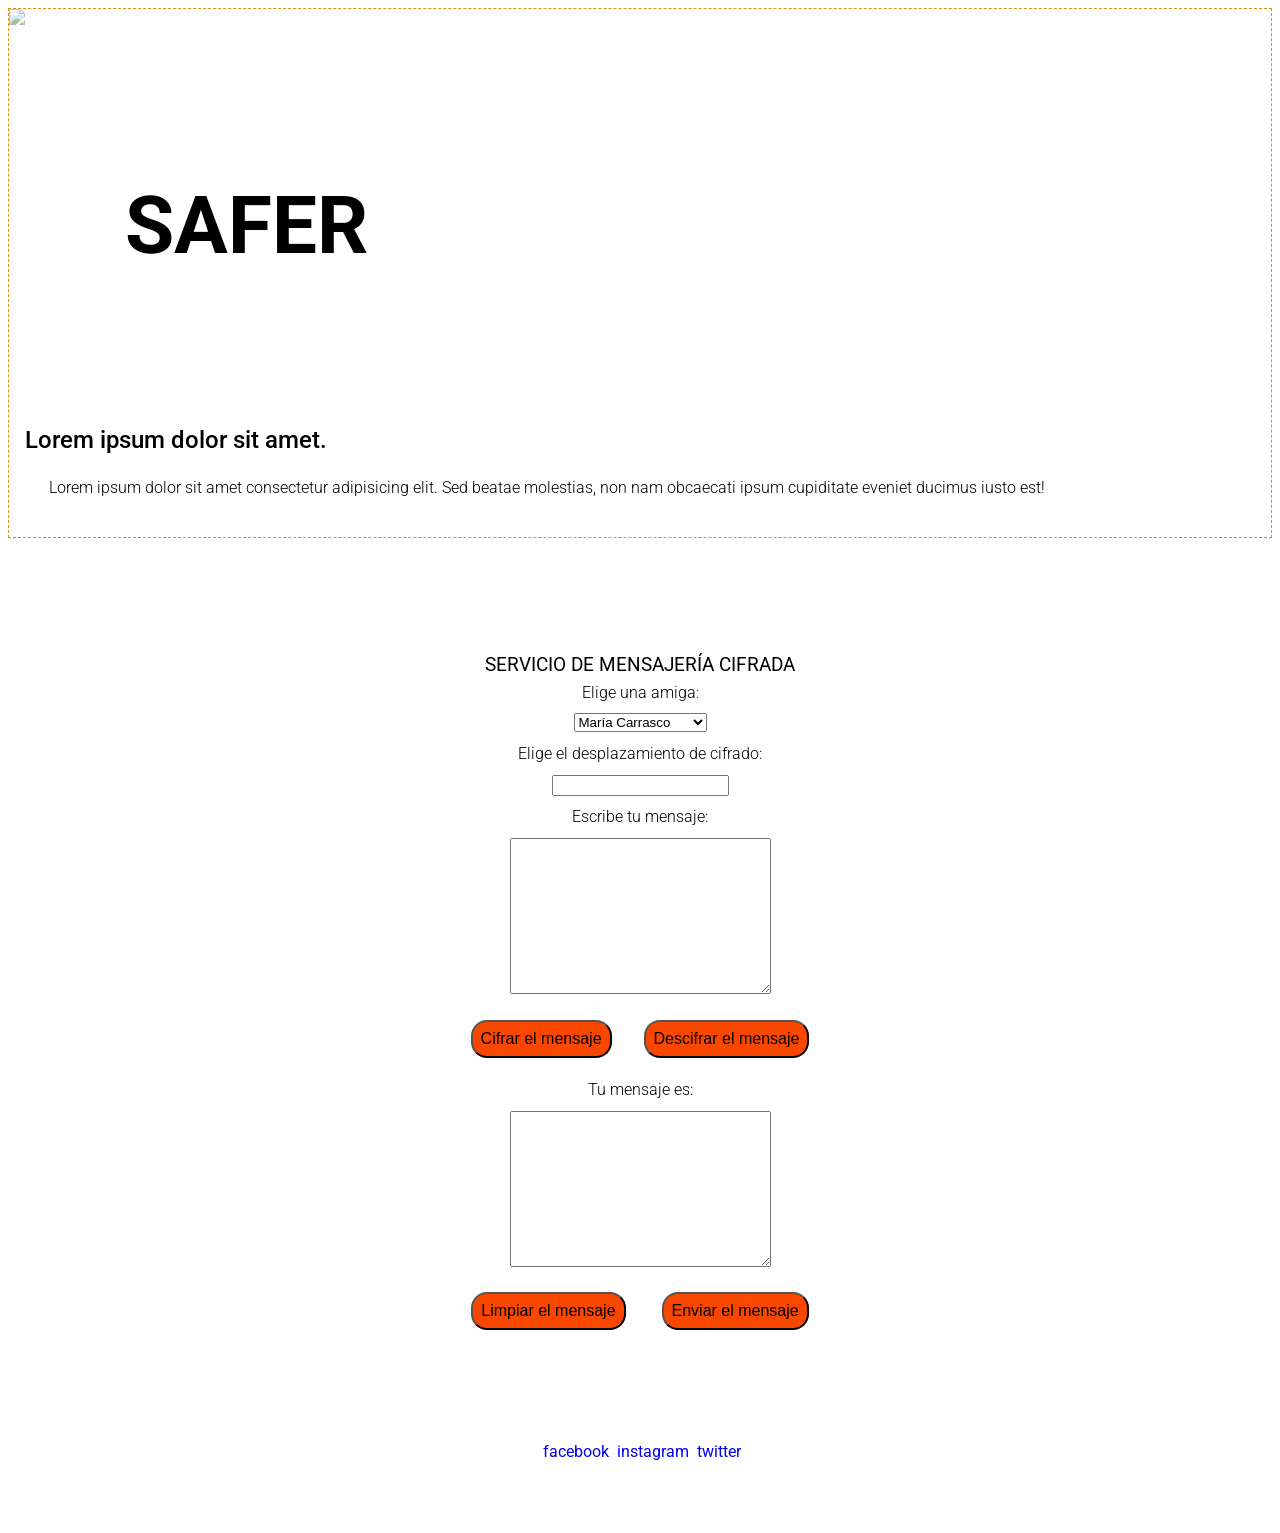
==== src/index.html @ b375f523 "eliminacion del formulario y reemplazo de elementos" ====
<!DOCTYPE html>
<html>

<head>
  <meta charset="utf-8">
  <title>Safer</title>
  <link rel="stylesheet" href="style.css" />
</head>

<body>
  <!--Imagen de fondo-->
  <div class="demo_wrap">
    <h1>safer</h1>
    <h2>Lorem ipsum dolor sit amet.</h2>
    <p id="txt-header">Lorem ipsum dolor sit amet consectetur adipisicing elit. Sed beatae molestias, non nam
      obcaecati ipsum cupiditate eveniet ducimus iusto est!
    </p>
    <img src="/images/90539.jpg">
  </div>

  <!--Encabezado de la página-->
  <div class="container">
    <header class="main-content">
      <img src="/images/chat2.png" alt="" id="img-header">
    </header>
  </div>

  <!--Caja de ingreso de texto para cifrar y descifrar-->
  <main class="container main-content">
    <h3>Servicio de mensajería cifrada</h3>

    <div>
      <!--se podría cambiar por el teléfono o correo?-->
      <h4>Elige una amiga:</h4>
      <select name="" id="users">
        <option value="user1">María Carrasco</option>
        <option value="user2">Lorena Hernández</option>
        <option value="user3">Francisca Salas</option>
        <option value="user4">Camila López</option>
      </select>
    </div>

    <div>
      <h4>Elige el desplazamiento de cifrado:</h4>
      <input type="number" name="num-cipher" id="num-cipher">
    </div>

    <div>
      <h4>Escribe tu mensaje:</h4>
      <textarea name="" id="msn-input" cols="30" rows="10"></textarea>
    </div>

    <div class="btn-place">
      <button class="btn-type" id="btnEncode">Cifrar el mensaje</button>
      <button class="btn-type" id="btnDecode">Descifrar el mensaje</button>
    </div>

    <div>
      <h4>Tu mensaje es:</h4>
      <textarea name="" id="" cols="30" rows="10"></textarea>
    </div>
    <div>
      <button class="btn-type" id="btnClear" onclick="clear()">Limpiar el mensaje</button>
      <button class="btn-type" id="btnLink">Enviar el mensaje</button>
    </div>
  </main>

  <!--Pie de página con los links a redes sociales-->
  <div class="container background-1">
    <footer>
      <img src="" alt="">
      <a href="http://">facebook</a>

      <img src="" alt="">
      <a href="http://">instagram</a>

      <img src="" alt="">
      <a href="http://">twitter</a>
    </footer>
  </div>
  <script src="index.js" type="module"></script>
</body>

</html>
---- src/style.css ----
/*
Notas: 
    - em: se calcula desde el font-size base (16px) y del padre del elemento que se está usando
    - rem: se calcula desde el font-size del body
    - px: para mantener el tamaño de una fuente fija
*/
@import url('https://fonts.googleapis.com/css2?family=Roboto:wght@100;300;400;500;700;900&display=swap');

body {
    font-family: 'Roboto', sans-serif;
    /*background-image: url("/images/90539.jpg");
    background-repeat: repeat;
    background-size: cover;
    background-position: center;
    opacity: 0.6;*/

}

.demo_wrap {
    position: relative;
    overflow: hidden;
    padding: 16px;
    border: 1px dashed rgb(223, 142, 21);
}
.demo_wrap h1 {
    padding: 100px;
    position: relative;
    z-index: 2;
    text-transform: uppercase;
    font-weight: 700;
    font-size: 5em;
}
.demo_wrap img {
    position: absolute;
    left: 0;
    top: 0;
    width: 100%;
    height: auto;
    opacity: 0.6;
}

.container {
    width: 800px;
    max-width: 100%;
    margin: 0 auto;
    display: flex;
    flex-direction: column;
    justify-content:center;
    text-align: center;
}

.main-content {
    padding: 2em 0;
}

h2 {
    font-weight: 500; 
    align-items: center;
    justify-content: center;
}



h3 {
    text-transform: uppercase;
    font-weight: 400; 
    font-size: 1.2em;
    margin: auto;
}

#img-header {
    width: 18em;
}

#txt-header {
    margin: 1.5em;
    font-weight: 300;
}

.btn-place {
    display: flex;
    flex-direction: row;
    justify-content:space-evenly;
    align-items:center;

}

.btn-type {
    background-color: rgb(250, 71, 0);
    border-radius: 1em;
    justify-content: space-between;
    align-items: space-between;
    font-size: 1em;
    margin: 1em;
    padding: .5em;

}

main {
    padding: 1.5em;
    display: flex;
    flex-direction: column;
    justify-items: center;
    align-items:center;
    margin-left: 2em;
    margin-right: 2em;

}

h4 {
    font-weight:300;
    font-size: 1.5;
    padding: .5em auto;
}

h4, input, select, textarea {
    margin: .4em;
}

/* pendiente de estudiar ...
@media(min-width: 60rem) {
    .text-image{
        flex-direction: row;
        align-items: stretch;
    }
}*/

footer {
    align-items: center;
    justify-content: center;
    margin: 2em;
    padding: 2em;
}

a {
    text-decoration: none;
    display: inline-flex;
    
}

/*background-color: rgb(255, 228, 196);*/
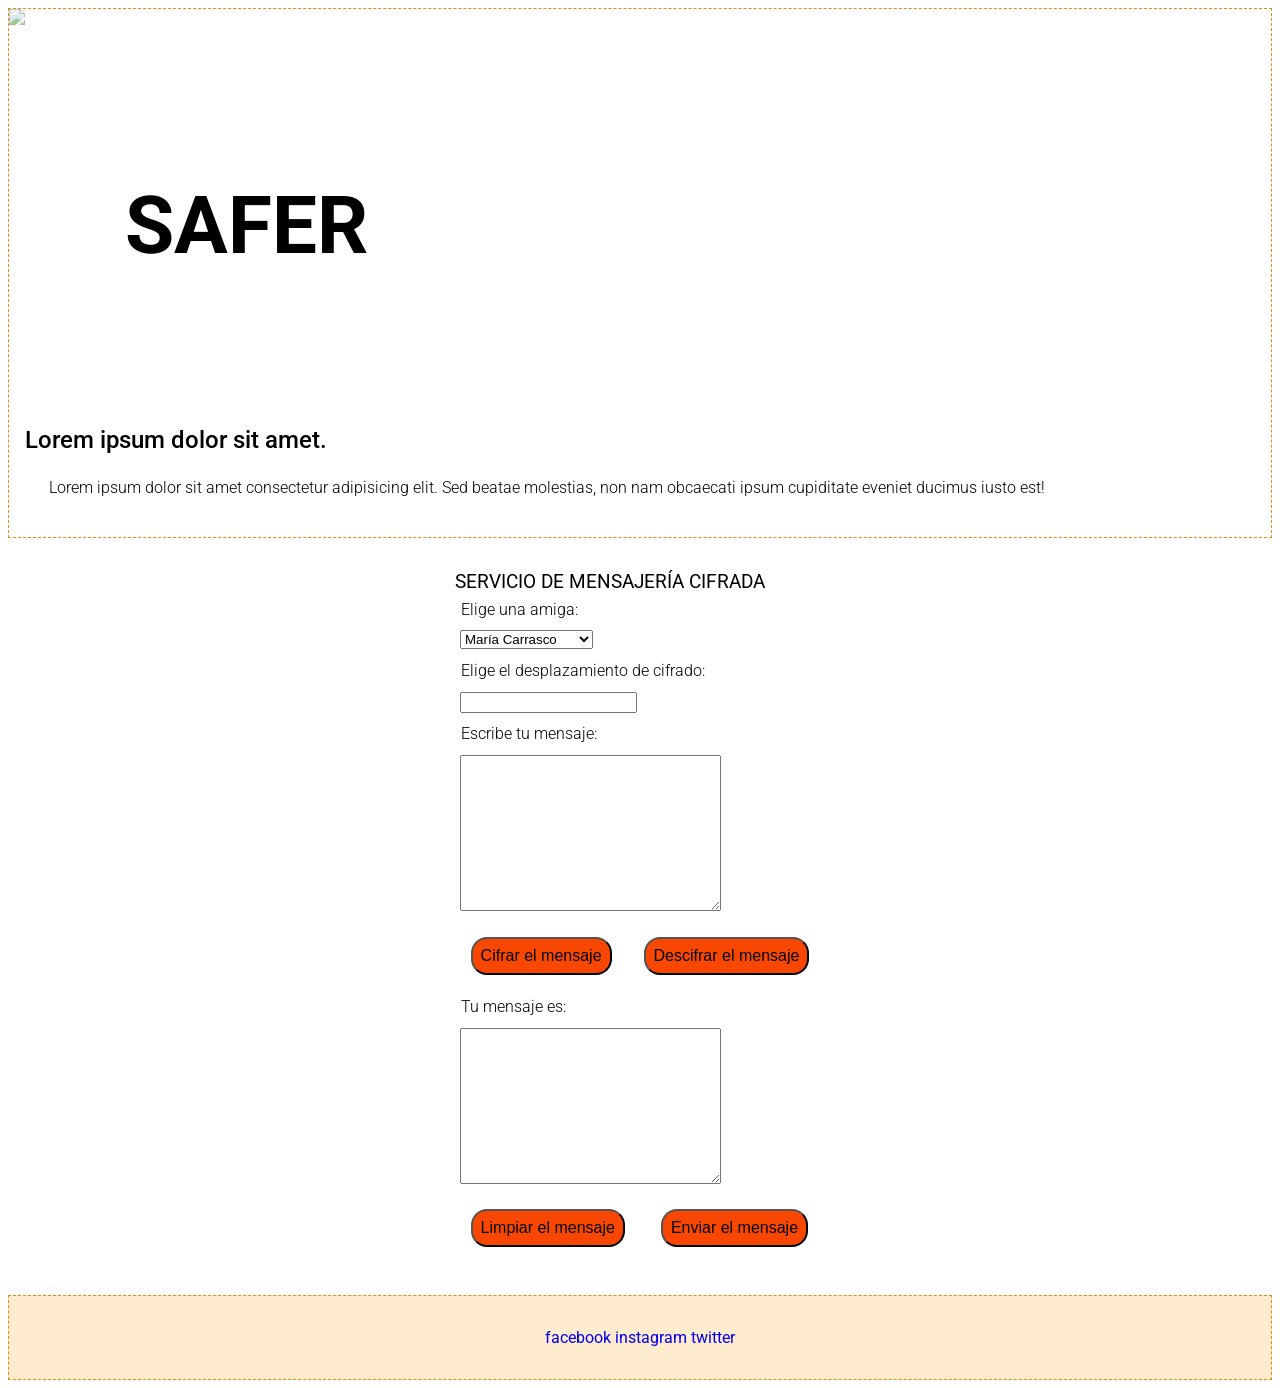
==== commit e2b59f6d: "ultimos cambios" ====
--- a/src/index.html
+++ b/src/index.html
@@ -8,66 +8,71 @@
 </head>
 
 <body>
-  <!--Imagen de fondo-->
-  <div class="demo_wrap">
-    <h1>safer</h1>
-    <h2>Lorem ipsum dolor sit amet.</h2>
-    <p id="txt-header">Lorem ipsum dolor sit amet consectetur adipisicing elit. Sed beatae molestias, non nam
-      obcaecati ipsum cupiditate eveniet ducimus iusto est!
-    </p>
-    <img src="/images/90539.jpg">
-  </div>
-
   <!--Encabezado de la página-->
-  <div class="container">
-    <header class="main-content">
-      <img src="/images/chat2.png" alt="" id="img-header">
-    </header>
-  </div>
+  <header>
+    <div class="wrap">
+      <h1>safer</h1>
+      <h2>Lorem ipsum dolor sit amet.</h2>
+      <p id="txt-header">Lorem ipsum dolor sit amet consectetur adipisicing elit. Sed beatae molestias, non nam
+        obcaecati ipsum cupiditate eveniet ducimus iusto est!
+      </p>
+      <img src="/images/90539.jpg">
+    </div>
+  </header>
 
   <!--Caja de ingreso de texto para cifrar y descifrar-->
-  <main class="container main-content">
-    <h3>Servicio de mensajería cifrada</h3>
+  <main class="main-content">
+    <!--<aside class="content-grid">
+      <img src="/images/chat2.png" alt="" id="img-header">
+      <p>Lorem ipsum dolor sit amet consectetur adipisicing elit. Repellat tempore a iusto id enim cum dolorem itaque!
+        Illum praesentium, facere dolorum sed, provident ullam odio reprehenderit cupiditate culpa, aut accusantium!</p>
+    </aside>-->
 
-    <div>
-      <!--se podría cambiar por el teléfono o correo?-->
-      <h4>Elige una amiga:</h4>
-      <select name="" id="users">
-        <option value="user1">María Carrasco</option>
-        <option value="user2">Lorena Hernández</option>
-        <option value="user3">Francisca Salas</option>
-        <option value="user4">Camila López</option>
-      </select>
-    </div>
+    <section class="content-grid">
+      <h3>Servicio de mensajería cifrada</h3>
 
-    <div>
-      <h4>Elige el desplazamiento de cifrado:</h4>
-      <input type="number" name="num-cipher" id="num-cipher">
-    </div>
+      <div>
+        <!--se podría cambiar por el teléfono o correo?-->
+        <h4>Elige una amiga:</h4>
+        <select name="" id="users">
+          <option value="user1">María Carrasco</option>
+          <option value="user2">Lorena Hernández</option>
+          <option value="user3">Francisca Salas</option>
+          <option value="user4">Camila López</option>
+        </select>
+      </div>
 
-    <div>
-      <h4>Escribe tu mensaje:</h4>
-      <textarea name="" id="msn-input" cols="30" rows="10"></textarea>
-    </div>
+      <div>
+        <h4>Elige el desplazamiento de cifrado:</h4>
+        <input type="number" id="num-cipher">
+      </div>
 
-    <div class="btn-place">
-      <button class="btn-type" id="btnEncode">Cifrar el mensaje</button>
-      <button class="btn-type" id="btnDecode">Descifrar el mensaje</button>
-    </div>
+      <div>
+        <h4>Escribe tu mensaje:</h4>
+        <textarea id="msn-input" cols="30" rows="10"></textarea>
+      </div>
 
-    <div>
-      <h4>Tu mensaje es:</h4>
-      <textarea name="" id="" cols="30" rows="10"></textarea>
-    </div>
-    <div>
-      <button class="btn-type" id="btnClear" onclick="clear()">Limpiar el mensaje</button>
-      <button class="btn-type" id="btnLink">Enviar el mensaje</button>
-    </div>
+      <div class="btn-place">
+        <button class="btn-type" id="btnEncode">Cifrar el mensaje</button>
+        <button class="btn-type" id="btnDecode">Descifrar el mensaje</button>
+      </div>
+
+      <div>
+        <h4>Tu mensaje es:</h4>
+        <textarea id="msn-output" cols="30" rows="10"></textarea>
+      </div>
+
+      <div>
+        <button class="btn-type" id="btnClear" onclick="clear()">Limpiar el mensaje</button>
+        <button class="btn-type" id="btnLink">Enviar el mensaje</button>
+      </div>
+
+    </section>
   </main>
 
   <!--Pie de página con los links a redes sociales-->
-  <div class="container background-1">
-    <footer>
+  <footer>
+    <div class="wrap">
       <img src="" alt="">
       <a href="http://">facebook</a>
 
@@ -76,8 +81,9 @@
 
       <img src="" alt="">
       <a href="http://">twitter</a>
-    </footer>
-  </div>
+    </div>
+  </footer>
+
   <script src="index.js" type="module"></script>
 </body>
 
--- a/src/style.css
+++ b/src/style.css
@@ -8,21 +8,15 @@
 
 body {
     font-family: 'Roboto', sans-serif;
-    /*background-image: url("/images/90539.jpg");
-    background-repeat: repeat;
-    background-size: cover;
-    background-position: center;
-    opacity: 0.6;*/
-
 }
 
-.demo_wrap {
+.wrap {
     position: relative;
     overflow: hidden;
     padding: 16px;
     border: 1px dashed rgb(223, 142, 21);
 }
-.demo_wrap h1 {
+.wrap h1 {
     padding: 100px;
     position: relative;
     z-index: 2;
@@ -30,7 +24,7 @@
     font-weight: 700;
     font-size: 5em;
 }
-.demo_wrap img {
+.wrap img {
     position: absolute;
     left: 0;
     top: 0;
@@ -39,18 +33,25 @@
     opacity: 0.6;
 }
 
-.container {
-    width: 800px;
-    max-width: 100%;
-    margin: 0 auto;
-    display: flex;
-    flex-direction: column;
-    justify-content:center;
-    text-align: center;
+content-grid  {
+    position: relative;
+    display: grid;
+    grid-template-columns: 100px 100px; 
+    grid-template-rows: 100px 100px;
+    align-content: center;
+    top: 0px;
+    height: 100%;
 }
 
 .main-content {
     padding: 2em 0;
+    width: 800px;
+    max-width: 50%;
+    margin: 0 auto;
+    /*display: flex;
+    flex-direction: column;
+    justify-content:center;
+    text-align: center;*/
 }
 
 h2 {
@@ -125,17 +126,17 @@
     }
 }*/
 
-footer {
+footer .wrap {
+    text-align: center;
     align-items: center;
     justify-content: center;
-    margin: 2em;
     padding: 2em;
+    background-color: rgb(255, 235, 205);
 }
 
 a {
     text-decoration: none;
     display: inline-flex;
-    
 }
 
 /*background-color: rgb(255, 228, 196);*/
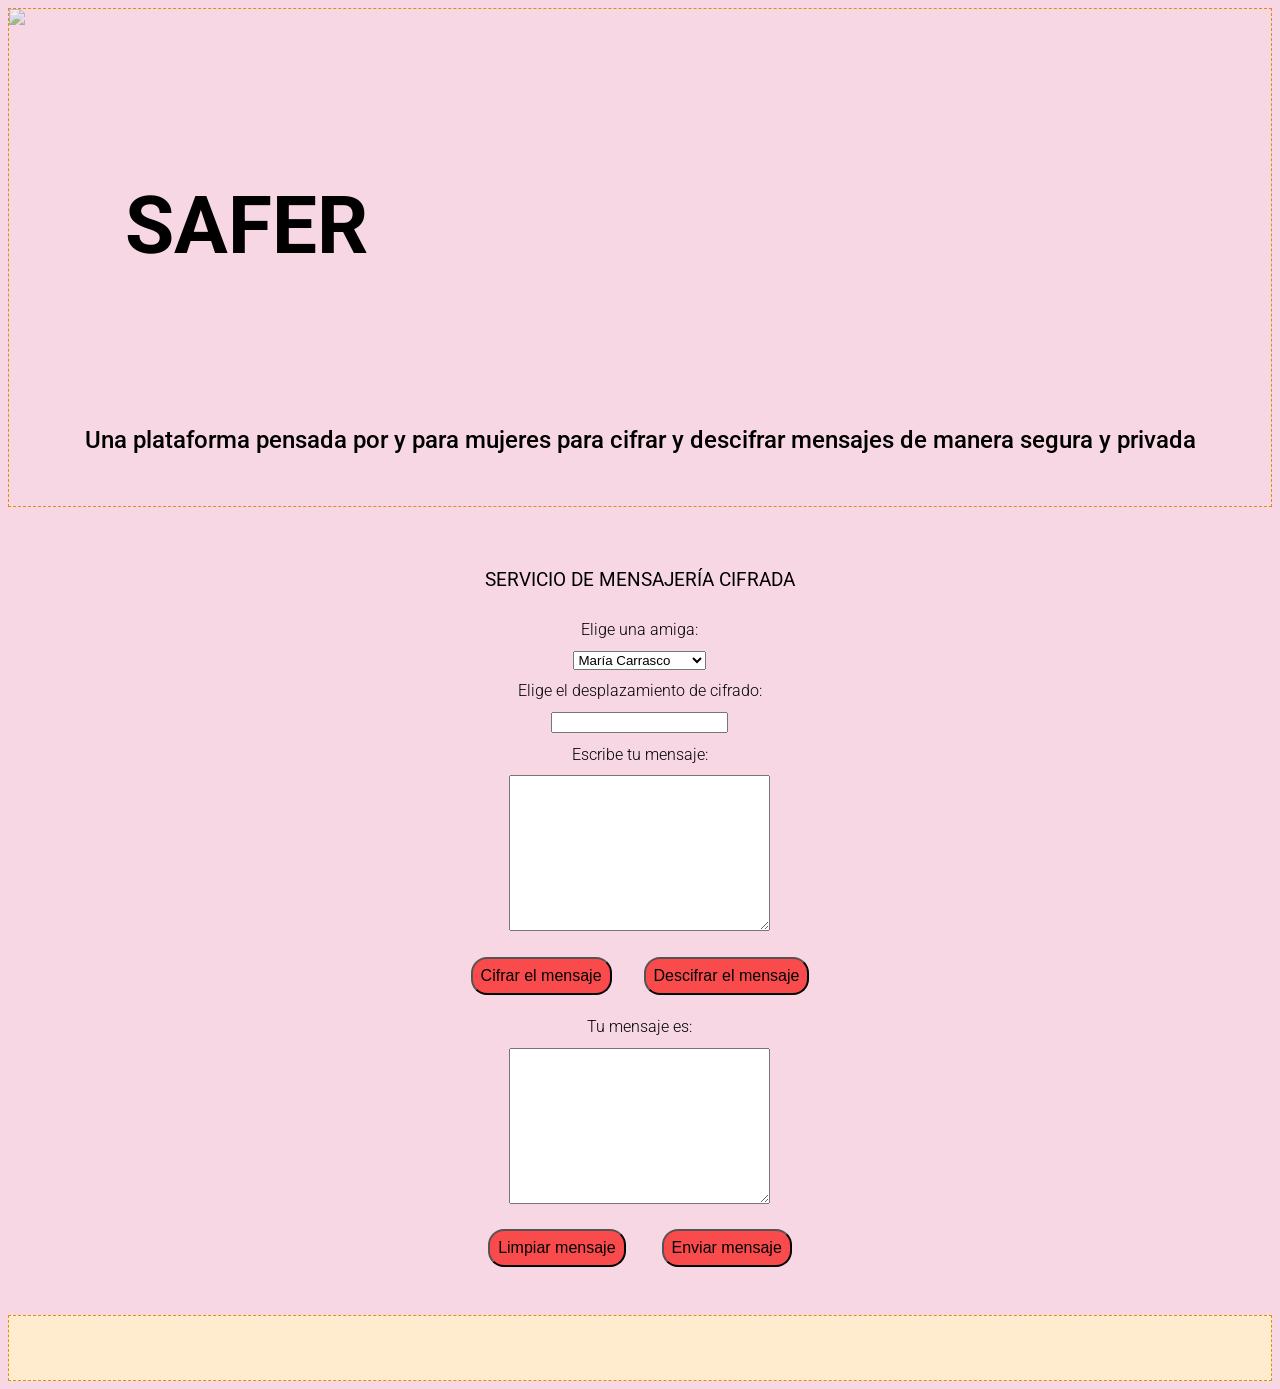
==== commit 994af1b6: "rutas de imagenes arregladas" ====
--- a/src/index.html
+++ b/src/index.html
@@ -12,27 +12,18 @@
   <header>
     <div class="wrap">
       <h1>safer</h1>
-      <h2>Lorem ipsum dolor sit amet.</h2>
-      <p id="txt-header">Lorem ipsum dolor sit amet consectetur adipisicing elit. Sed beatae molestias, non nam
-        obcaecati ipsum cupiditate eveniet ducimus iusto est!
-      </p>
+      <h2>Una plataforma pensada por y para mujeres para cifrar y descifrar mensajes de manera segura y privada</h2>
       <img src="/images/90539.jpg">
     </div>
   </header>
 
   <!--Caja de ingreso de texto para cifrar y descifrar-->
   <main class="main-content">
-    <!--<aside class="content-grid">
-      <img src="/images/chat2.png" alt="" id="img-header">
-      <p>Lorem ipsum dolor sit amet consectetur adipisicing elit. Repellat tempore a iusto id enim cum dolorem itaque!
-        Illum praesentium, facere dolorum sed, provident ullam odio reprehenderit cupiditate culpa, aut accusantium!</p>
-    </aside>-->
 
     <section class="content-grid">
       <h3>Servicio de mensajería cifrada</h3>
 
       <div>
-        <!--se podría cambiar por el teléfono o correo?-->
         <h4>Elige una amiga:</h4>
         <select name="" id="users">
           <option value="user1">María Carrasco</option>
@@ -63,8 +54,8 @@
       </div>
 
       <div>
-        <button class="btn-type" id="btnClear" onclick="clear()">Limpiar el mensaje</button>
-        <button class="btn-type" id="btnLink">Enviar el mensaje</button>
+        <button class="btn-type" id="btnClear" onclick="clear()">Limpiar mensaje</button>
+        <button class="btn-type" id="btnLink">Enviar mensaje</button>
       </div>
 
     </section>
@@ -73,14 +64,9 @@
   <!--Pie de página con los links a redes sociales-->
   <footer>
     <div class="wrap">
-      <img src="" alt="">
-      <a href="http://">facebook</a>
-
-      <img src="" alt="">
-      <a href="http://">instagram</a>
-
-      <img src="" alt="">
-      <a href="http://">twitter</a>
+      <img src="/images/facebook.png" alt="" class="logo">
+      <img src="/images/instagram.png" alt="" class="logo">
+      <img src="/images/twitter.png" alt="" class="logo">
     </div>
   </footer>
 
--- a/src/style.css
+++ b/src/style.css
@@ -8,6 +8,7 @@
 
 body {
     font-family: 'Roboto', sans-serif;
+    background-color: rgb(247, 215, 227);
 }
 
 .wrap {
@@ -19,7 +20,7 @@
 .wrap h1 {
     padding: 100px;
     position: relative;
-    z-index: 2;
+    z-index: 1;
     text-transform: uppercase;
     font-weight: 700;
     font-size: 5em;
@@ -33,49 +34,34 @@
     opacity: 0.6;
 }
 
-content-grid  {
-    position: relative;
-    display: grid;
-    grid-template-columns: 100px 100px; 
-    grid-template-rows: 100px 100px;
-    align-content: center;
-    top: 0px;
-    height: 100%;
-}
-
 .main-content {
     padding: 2em 0;
     width: 800px;
     max-width: 50%;
     margin: 0 auto;
-    /*display: flex;
+    display: flex;
     flex-direction: column;
     justify-content:center;
-    text-align: center;*/
+    text-align: center;
 }
 
 h2 {
     font-weight: 500; 
-    align-items: center;
-    justify-content: center;
 }
-
-
 
 h3 {
     text-transform: uppercase;
     font-weight: 400; 
     font-size: 1.2em;
-    margin: auto;
 }
 
-#img-header {
-    width: 18em;
-}
-
-#txt-header {
+h2, h3 {
     margin: 1.5em;
-    font-weight: 300;
+    position: relative;
+    z-index: 1;
+    align-items: center;
+    justify-content: center;
+    text-align: center;
 }
 
 .btn-place {
@@ -83,18 +69,16 @@
     flex-direction: row;
     justify-content:space-evenly;
     align-items:center;
-
 }
 
 .btn-type {
-    background-color: rgb(250, 71, 0);
+    background-color: rgb(249, 75, 75);
     border-radius: 1em;
     justify-content: space-between;
     align-items: space-between;
     font-size: 1em;
     margin: 1em;
     padding: .5em;
-
 }
 
 main {
@@ -118,14 +102,6 @@
     margin: .4em;
 }
 
-/* pendiente de estudiar ...
-@media(min-width: 60rem) {
-    .text-image{
-        flex-direction: row;
-        align-items: stretch;
-    }
-}*/
-
 footer .wrap {
     text-align: center;
     align-items: center;
@@ -134,9 +110,12 @@
     background-color: rgb(255, 235, 205);
 }
 
-a {
-    text-decoration: none;
+img .logo {
+    width: 25px;
+    height: 25px;
     display: inline-flex;
+    align-items: center;
+    justify-content: center;
+    align-content: center;
 }
 
-/*background-color: rgb(255, 228, 196);*/
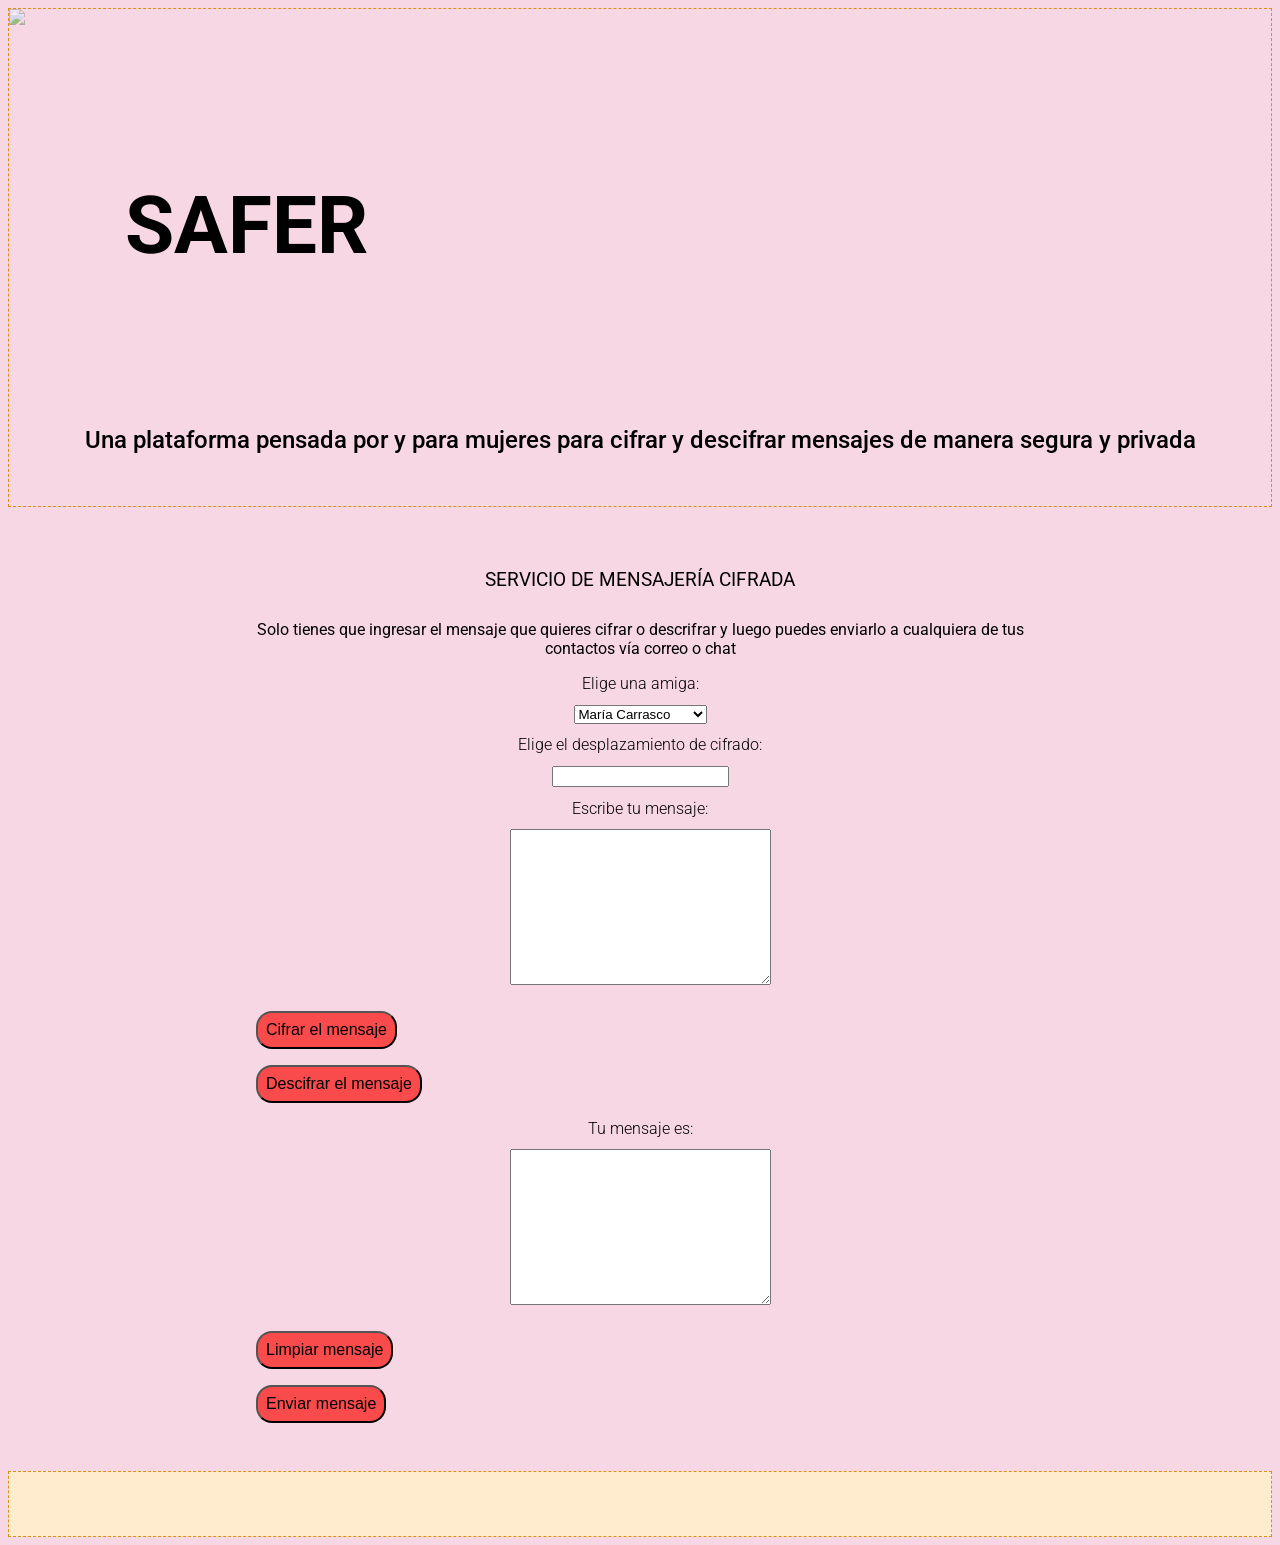
==== commit 19227adc: "cipher.js e index.js revisados" ====
--- a/src/index.html
+++ b/src/index.html
@@ -20,8 +20,9 @@
   <!--Caja de ingreso de texto para cifrar y descifrar-->
   <main class="main-content">
 
-    <section class="content-grid">
+    <section>
       <h3>Servicio de mensajería cifrada</h3>
+      <p>Solo tienes que ingresar el mensaje que quieres cifrar o descrifrar y luego puedes enviarlo a cualquiera de tus contactos vía correo o chat</p>
 
       <div>
         <h4>Elige una amiga:</h4>
@@ -31,31 +32,23 @@
           <option value="user3">Francisca Salas</option>
           <option value="user4">Camila López</option>
         </select>
-      </div>
 
-      <div>
         <h4>Elige el desplazamiento de cifrado:</h4>
         <input type="number" id="num-cipher">
       </div>
 
-      <div>
+      <div class="main-content insertText">
         <h4>Escribe tu mensaje:</h4>
         <textarea id="msn-input" cols="30" rows="10"></textarea>
+        <button class="btn-type btn-place" id="btnEncode">Cifrar el mensaje</button>
+        <button class="btn-type btn-place" id="btnDecode">Descifrar el mensaje</button>
       </div>
 
-      <div class="btn-place">
-        <button class="btn-type" id="btnEncode">Cifrar el mensaje</button>
-        <button class="btn-type" id="btnDecode">Descifrar el mensaje</button>
-      </div>
-
-      <div>
+      <div class="main-content insertText">
         <h4>Tu mensaje es:</h4>
         <textarea id="msn-output" cols="30" rows="10"></textarea>
-      </div>
-
-      <div>
-        <button class="btn-type" id="btnClear" onclick="clear()">Limpiar mensaje</button>
-        <button class="btn-type" id="btnLink">Enviar mensaje</button>
+        <button class="btn-type btn-place" id="btnClear">Limpiar mensaje</button>
+        <button class="btn-type btn-place" id="btnLink">Enviar mensaje</button>
       </div>
 
     </section>
--- a/src/style.css
+++ b/src/style.css
@@ -37,12 +37,16 @@
 .main-content {
     padding: 2em 0;
     width: 800px;
-    max-width: 50%;
+    max-width: 100%;
     margin: 0 auto;
     display: flex;
     flex-direction: column;
     justify-content:center;
     text-align: center;
+}
+
+.insertText {
+    display: inline;
 }
 
 h2 {
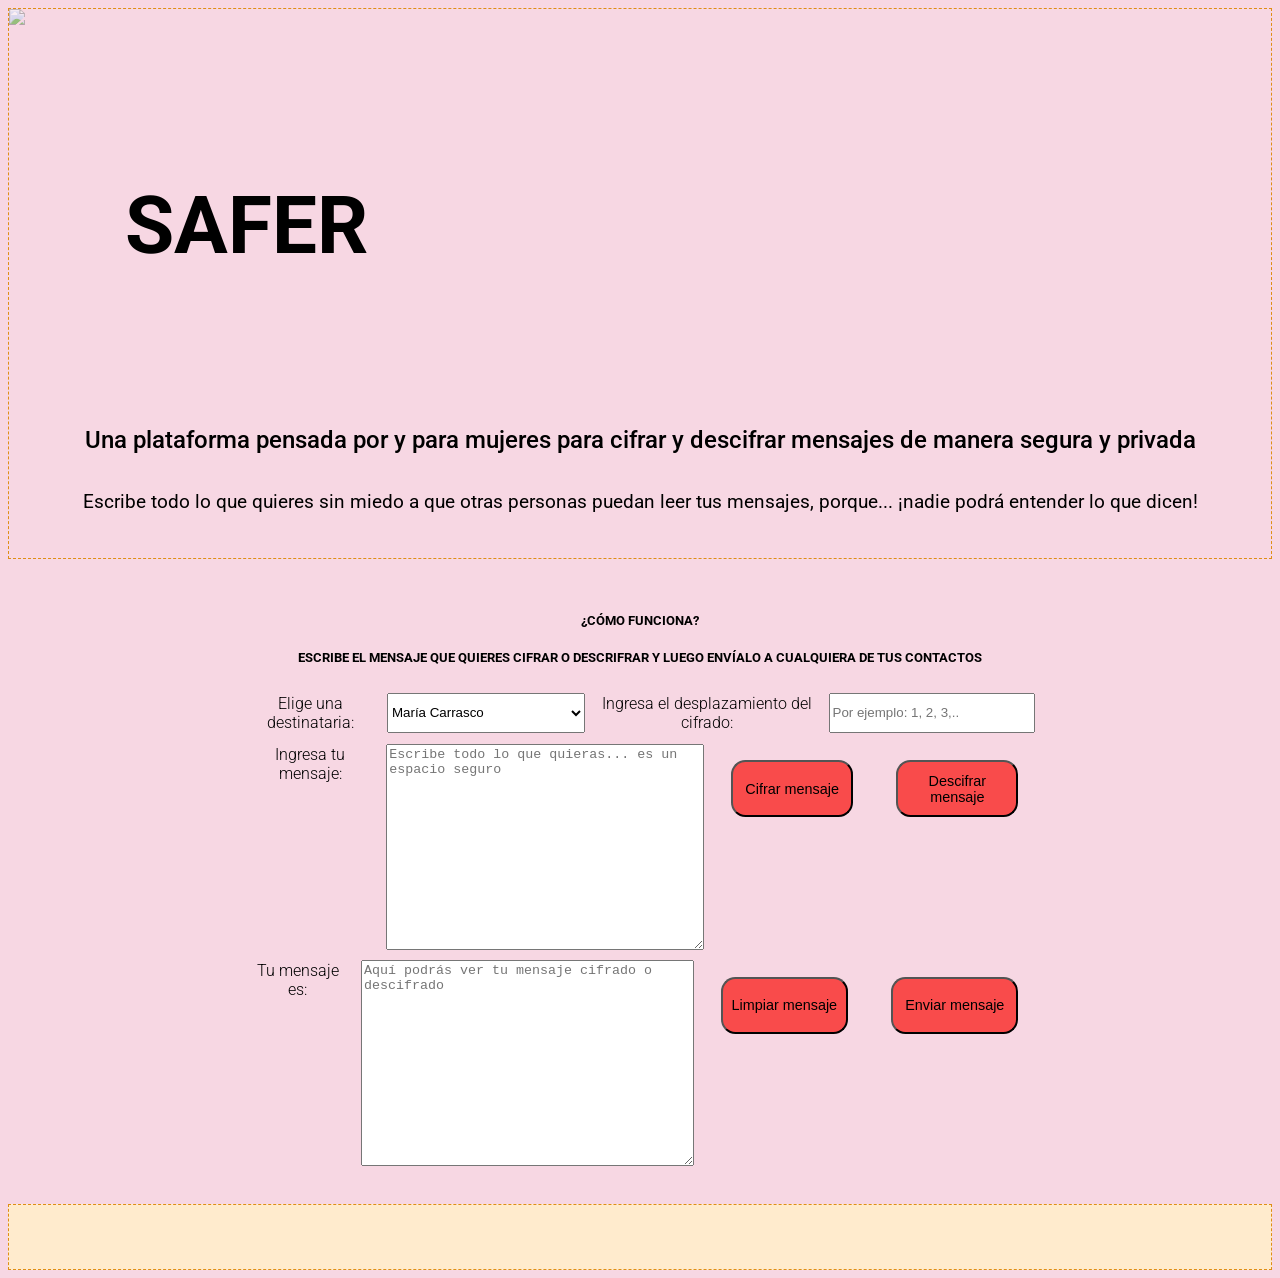
==== commit 348cc2ad: "actualizando el README" ====
--- a/src/index.html
+++ b/src/index.html
@@ -8,53 +8,59 @@
 </head>
 
 <body>
-  <!--Encabezado de la página-->
+
+<!--Encabezado de la página-->
   <header>
     <div class="wrap">
       <h1>safer</h1>
       <h2>Una plataforma pensada por y para mujeres para cifrar y descifrar mensajes de manera segura y privada</h2>
+      <h3>Escribe todo lo que quieres sin miedo a que otras personas puedan leer tus mensajes, porque... ¡nadie podrá
+        entender lo que dicen!</h3>
       <img src="/images/90539.jpg">
     </div>
   </header>
 
-  <!--Caja de ingreso de texto para cifrar y descifrar-->
+<!--Caja de ingreso de texto para cifrar y descifrar-->
   <main class="main-content">
 
+<!--Explicación funcionamiento del cipher-->
     <section>
-      <h3>Servicio de mensajería cifrada</h3>
-      <p>Solo tienes que ingresar el mensaje que quieres cifrar o descrifrar y luego puedes enviarlo a cualquiera de tus contactos vía correo o chat</p>
+      <h5>¿Cómo funciona?</h5>
+      <h5>Escribe el mensaje que quieres cifrar o descrifrar y luego envíalo a cualquiera de tus
+        contactos</h5>
+    </section>
 
-      <div>
-        <h4>Elige una amiga:</h4>
-        <select name="" id="users">
-          <option value="user1">María Carrasco</option>
-          <option value="user2">Lorena Hernández</option>
-          <option value="user3">Francisca Salas</option>
-          <option value="user4">Camila López</option>
-        </select>
+<!--Elección del destinatario y offset-->
+    <section class="insertText">
+      <h4>Elige una destinataria:</h4>
+      <select name="" id="users">
+        <option value="user1">María Carrasco</option>
+        <option value="user2">Lorena Hernández</option>
+        <option value="user3">Francisca Salas</option>
+        <option value="user4">Camila López</option>
+      </select>
+      <h4>Ingresa el desplazamiento del cifrado:</h4>
+      <input type="number" id="num-cipher" placeholder="Por ejemplo: 1, 2, 3,..">
+    </section>
 
-        <h4>Elige el desplazamiento de cifrado:</h4>
-        <input type="number" id="num-cipher">
-      </div>
+<!--Ingreso del mensaje para cifrar o descifrar-->
+    <section class="insertText">
+      <h4>Ingresa tu mensaje:</h4>
+      <textarea id="msn-input" cols="30" rows="10" placeholder="Escribe todo lo que quieras... es un espacio seguro"></textarea>
+      <button class="btn-type btn-place" id="btnEncode">Cifrar mensaje</button>
+      <button class="btn-type btn-place" id="btnDecode">Descifrar mensaje</button>
+    </section>
 
-      <div class="main-content insertText">
-        <h4>Escribe tu mensaje:</h4>
-        <textarea id="msn-input" cols="30" rows="10"></textarea>
-        <button class="btn-type btn-place" id="btnEncode">Cifrar el mensaje</button>
-        <button class="btn-type btn-place" id="btnDecode">Descifrar el mensaje</button>
-      </div>
-
-      <div class="main-content insertText">
-        <h4>Tu mensaje es:</h4>
-        <textarea id="msn-output" cols="30" rows="10"></textarea>
-        <button class="btn-type btn-place" id="btnClear">Limpiar mensaje</button>
-        <button class="btn-type btn-place" id="btnLink">Enviar mensaje</button>
-      </div>
-
+<!--Devolución del mensaje cifrado o descifrado-->
+    <section class="insertText">
+      <h4>Tu mensaje es:</h4>
+      <textarea id="msn-output" cols="30" rows="10" placeholder="Aquí podrás ver tu mensaje cifrado o descifrado"></textarea>
+      <button class="btn-type btn-place" id="btnClear">Limpiar mensaje</button>
+      <button class="btn-type btn-place" id="btnLink">Enviar mensaje</button>
     </section>
   </main>
 
-  <!--Pie de página con los links a redes sociales-->
+<!--Pie de página con los links a redes sociales-->
   <footer>
     <div class="wrap">
       <img src="/images/facebook.png" alt="" class="logo">
@@ -62,7 +68,6 @@
       <img src="/images/twitter.png" alt="" class="logo">
     </div>
   </footer>
-
   <script src="index.js" type="module"></script>
 </body>
 
--- a/src/style.css
+++ b/src/style.css
@@ -1,22 +1,21 @@
-/*
-Notas: 
-    - em: se calcula desde el font-size base (16px) y del padre del elemento que se está usando
-    - rem: se calcula desde el font-size del body
-    - px: para mantener el tamaño de una fuente fija
-*/
 @import url('https://fonts.googleapis.com/css2?family=Roboto:wght@100;300;400;500;700;900&display=swap');
 
+/*Estilos globales*/
 body {
+    box-sizing: border-box;
+    background-color: rgb(247, 215, 227);
     font-family: 'Roboto', sans-serif;
-    background-color: rgb(247, 215, 227);
+    font-size: 16px;
 }
 
+/*Estilos header*/
 .wrap {
     position: relative;
     overflow: hidden;
     padding: 16px;
     border: 1px dashed rgb(223, 142, 21);
 }
+
 .wrap h1 {
     padding: 100px;
     position: relative;
@@ -25,6 +24,7 @@
     font-weight: 700;
     font-size: 5em;
 }
+
 .wrap img {
     position: absolute;
     left: 0;
@@ -34,6 +34,7 @@
     opacity: 0.6;
 }
 
+/*Estilos main*/
 .main-content {
     padding: 2em 0;
     width: 800px;
@@ -46,15 +47,19 @@
 }
 
 .insertText {
-    display: inline;
+    position: relative;
+    display: flex;
+    flex-direction: row;
+    justify-content:center;
+    text-align: center;
 }
 
+/*Estilos de texto*/
 h2 {
     font-weight: 500; 
 }
 
 h3 {
-    text-transform: uppercase;
     font-weight: 400; 
     font-size: 1.2em;
 }
@@ -68,34 +73,6 @@
     text-align: center;
 }
 
-.btn-place {
-    display: flex;
-    flex-direction: row;
-    justify-content:space-evenly;
-    align-items:center;
-}
-
-.btn-type {
-    background-color: rgb(249, 75, 75);
-    border-radius: 1em;
-    justify-content: space-between;
-    align-items: space-between;
-    font-size: 1em;
-    margin: 1em;
-    padding: .5em;
-}
-
-main {
-    padding: 1.5em;
-    display: flex;
-    flex-direction: column;
-    justify-items: center;
-    align-items:center;
-    margin-left: 2em;
-    margin-right: 2em;
-
-}
-
 h4 {
     font-weight:300;
     font-size: 1.5;
@@ -106,6 +83,40 @@
     margin: .4em;
 }
 
+h5 {
+    text-transform: uppercase;
+}
+
+#num-cipher, #users {
+    width: 18em;
+}
+
+#msn-input, #msn-output {
+    width: 25em;
+    height: 15em;
+}
+
+/*Estilos de botones*/
+.btn-place {
+    display: flex;
+    flex-direction: row;
+    justify-content:stretch;
+    align-items:center;
+}
+
+.btn-type {
+    background-color: rgb(249, 75, 75);
+    border-radius: 1em;
+    justify-content: center;
+    align-items: center;
+    font-size: .9em;
+    margin: 1.5em;
+    padding: .3em;
+    height: 4em;
+    width: 9em;
+}
+
+/*Estilos footer*/
 footer .wrap {
     text-align: center;
     align-items: center;
@@ -123,3 +134,6 @@
     align-content: center;
 }
 
+
+
+
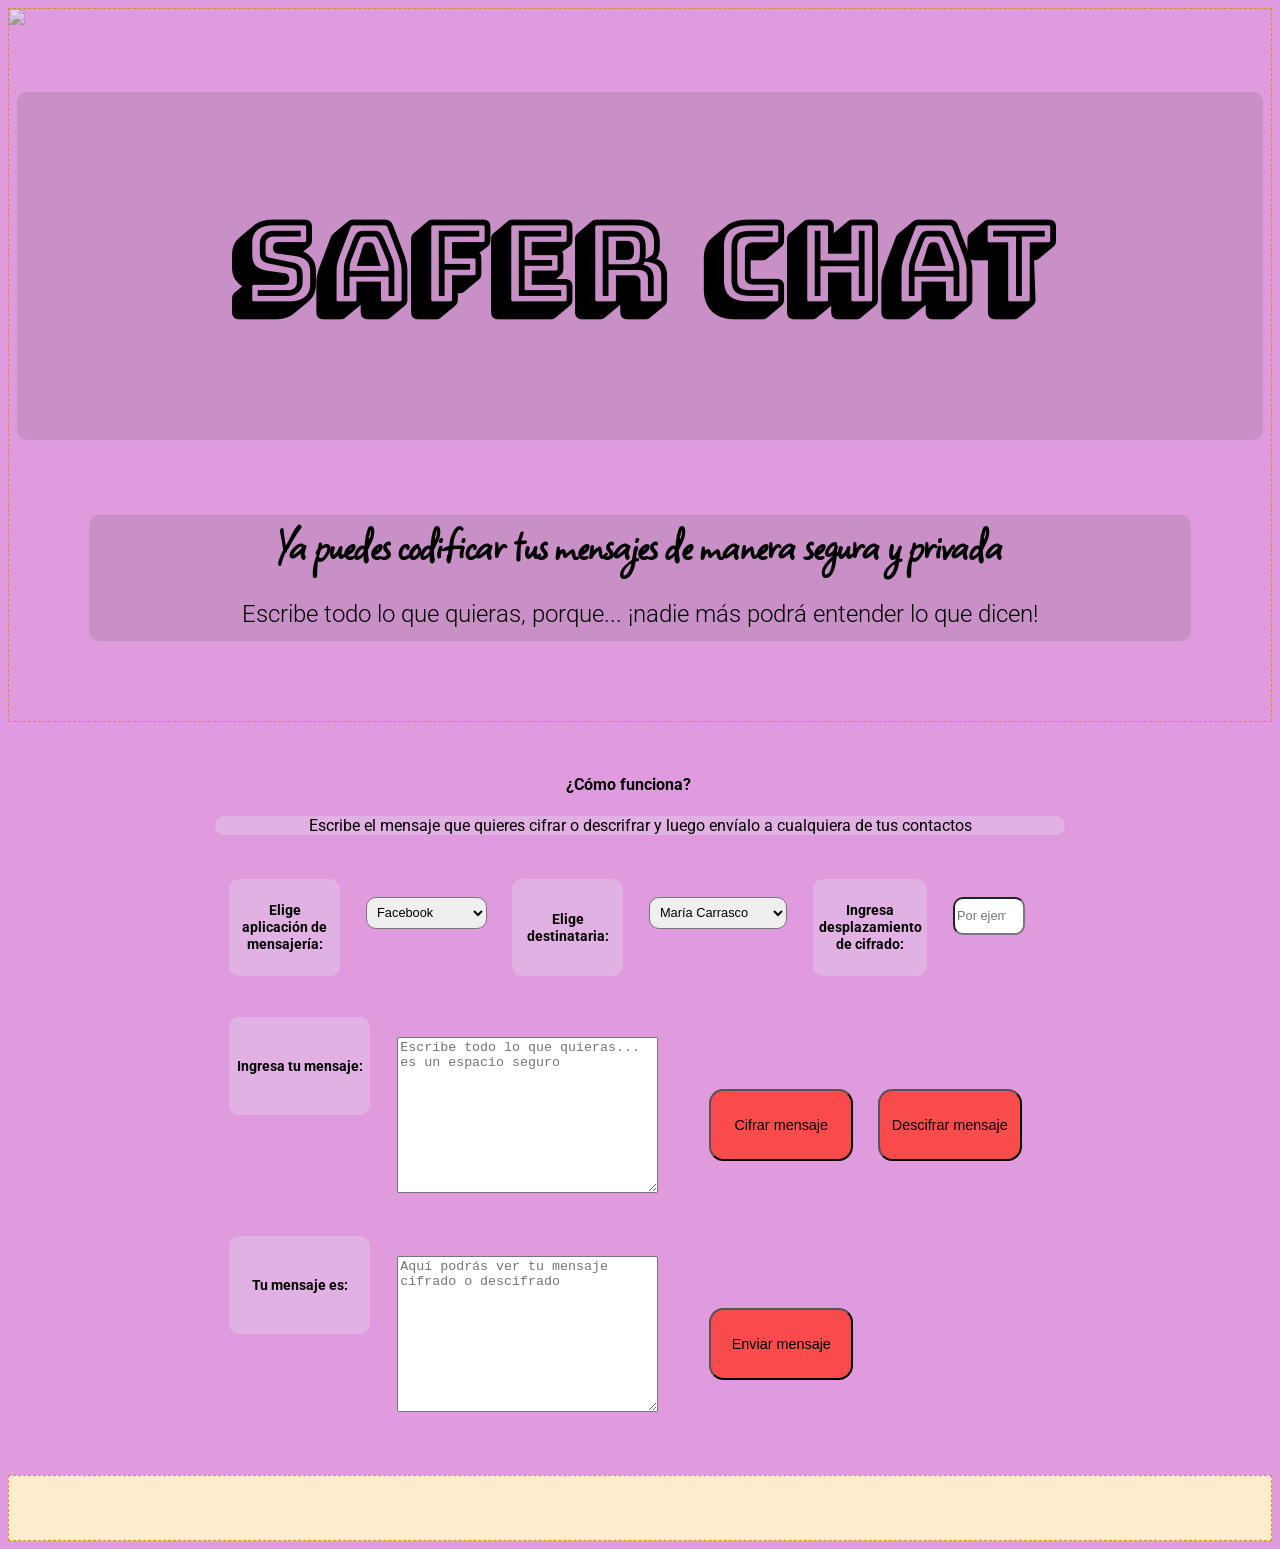
==== commit d7608812: "últimos cambios en css" ====
--- a/src/index.html
+++ b/src/index.html
@@ -12,10 +12,8 @@
 <!--Encabezado de la página-->
   <header>
     <div class="wrap">
-      <h1>safer</h1>
-      <h2>Una plataforma pensada por y para mujeres para cifrar y descifrar mensajes de manera segura y privada</h2>
-      <h3>Escribe todo lo que quieres sin miedo a que otras personas puedan leer tus mensajes, porque... ¡nadie podrá
-        entender lo que dicen!</h3>
+      <h1>safer chat</h1>
+      <h2>Ya puedes codificar tus mensajes de manera segura y privada<br><span class="subtitle">Escribe todo lo que quieras, porque... ¡nadie más podrá entender lo que dicen!</span></h2>
       <img src="/images/90539.jpg">
     </div>
   </header>
@@ -25,27 +23,34 @@
 
 <!--Explicación funcionamiento del cipher-->
     <section>
-      <h5>¿Cómo funciona?</h5>
-      <h5>Escribe el mensaje que quieres cifrar o descrifrar y luego envíalo a cualquiera de tus
-        contactos</h5>
+      <h4 class="titleMain">¿Cómo funciona?</h4>
+      <p class="textMain">Escribe el mensaje que quieres cifrar o descrifrar y luego envíalo a cualquiera de tus
+        contactos</p>
     </section>
 
 <!--Elección del destinatario y offset-->
     <section class="insertText">
-      <h4>Elige una destinataria:</h4>
-      <select name="" id="users">
-        <option value="user1">María Carrasco</option>
-        <option value="user2">Lorena Hernández</option>
-        <option value="user3">Francisca Salas</option>
-        <option value="user4">Camila López</option>
+      <h5>Elige aplicación de mensajería:</h5>
+      <select name="" id="chat-email">
+        <option value="1">Facebook</option>
+        <option value="2">Instagram</option>
+        <option value="3">Whatsapp</option>
+        <option value="4">Gmail</option>
       </select>
-      <h4>Ingresa el desplazamiento del cifrado:</h4>
+      <h5>Elige destinataria:</h5>
+      <select name="" id="user">
+        <option value="1">María Carrasco</option>
+        <option value="2">Lorena Pérez</option>
+        <option value="3">Javiera Rodríguez</option>
+        <option value="4">Valentina Cáceres</option>
+      </select>
+      <h5>Ingresa desplazamiento de cifrado:</h5>
       <input type="number" id="num-cipher" placeholder="Por ejemplo: 1, 2, 3,..">
     </section>
 
 <!--Ingreso del mensaje para cifrar o descifrar-->
     <section class="insertText">
-      <h4>Ingresa tu mensaje:</h4>
+      <h5>Ingresa tu mensaje:</h5>
       <textarea id="msn-input" cols="30" rows="10" placeholder="Escribe todo lo que quieras... es un espacio seguro"></textarea>
       <button class="btn-type btn-place" id="btnEncode">Cifrar mensaje</button>
       <button class="btn-type btn-place" id="btnDecode">Descifrar mensaje</button>
@@ -53,9 +58,8 @@
 
 <!--Devolución del mensaje cifrado o descifrado-->
     <section class="insertText">
-      <h4>Tu mensaje es:</h4>
+      <h5>Tu mensaje es:</h5>
       <textarea id="msn-output" cols="30" rows="10" placeholder="Aquí podrás ver tu mensaje cifrado o descifrado"></textarea>
-      <button class="btn-type btn-place" id="btnClear">Limpiar mensaje</button>
       <button class="btn-type btn-place" id="btnLink">Enviar mensaje</button>
     </section>
   </main>
--- a/src/style.css
+++ b/src/style.css
@@ -1,9 +1,11 @@
 @import url('https://fonts.googleapis.com/css2?family=Roboto:wght@100;300;400;500;700;900&display=swap');
+@import url('https://fonts.googleapis.com/css2?family=Bungee+Shade&display=swap');
+@import url('https://fonts.googleapis.com/css2?family=Square+Peg&display=swap');
 
 /*Estilos globales*/
 body {
     box-sizing: border-box;
-    background-color: rgb(247, 215, 227);
+    background-color: rgb(224, 154, 222);
     font-family: 'Roboto', sans-serif;
     font-size: 16px;
 }
@@ -12,17 +14,20 @@
 .wrap {
     position: relative;
     overflow: hidden;
-    padding: 16px;
+    padding: 8px;
     border: 1px dashed rgb(223, 142, 21);
 }
 
 .wrap h1 {
+    background-color:rgba(107, 104, 107, 0.2);position: relative;
+    z-index: 1;
     padding: 100px;
-    position: relative;
-    z-index: 1;
+    font-family: 'Bungee Shade', cursive;
+    text-align: center;
     text-transform: uppercase;
     font-weight: 700;
-    font-size: 5em;
+    font-size: 7em;
+    border-radius: 10px; 
 }
 
 .wrap img {
@@ -34,10 +39,24 @@
     opacity: 0.6;
 }
 
+h2 {
+    background-color:rgba(107, 104, 107, 0.2);
+    border-radius: 10px; 
+    font-family: 'Square Peg', cursive;
+    font-size: 3em;
+}
+
+h3 {
+    font-weight: 400; 
+    font-size: 1.2em;
+    background-color:rgba(107, 104, 107, 0.2);
+    border-radius: 10px; 
+}
+
 /*Estilos main*/
 .main-content {
     padding: 2em 0;
-    width: 800px;
+    width: 850px;
     max-width: 100%;
     margin: 0 auto;
     display: flex;
@@ -47,24 +66,13 @@
 }
 
 .insertText {
-    position: relative;
     display: flex;
     flex-direction: row;
-    justify-content:center;
-    text-align: center;
-}
-
-/*Estilos de texto*/
+    margin: 0.3em .9em;
+}
+
+/*Estilos de títulos y texto*/
 h2 {
-    font-weight: 500; 
-}
-
-h3 {
-    font-weight: 400; 
-    font-size: 1.2em;
-}
-
-h2, h3 {
     margin: 1.5em;
     position: relative;
     z-index: 1;
@@ -74,46 +82,99 @@
 }
 
 h4 {
-    font-weight:300;
-    font-size: 1.5;
     padding: .5em auto;
-}
-
-h4, input, select, textarea {
-    margin: .4em;
+    margin-right: 1.5em; 
 }
 
 h5 {
-    text-transform: uppercase;
-}
-
-#num-cipher, #users {
-    width: 18em;
-}
-
-#msn-input, #msn-output {
-    width: 25em;
+    background-color:rgba(230, 201, 236, 0.5);
+    border-radius: 10px;
+    font-size: .9em;
+    margin-top: .5em;
+    padding: .4em;
+    width: 9em;
+    height: 6em;
+    display: flex;
+    justify-content: center;
+    align-items: center;
+}
+
+textarea {
+    margin: 2em;
+}
+
+input {
+    margin: 2em;
+}
+
+select {
+    margin: 2em;
+}
+
+.subtitle {
+    font-family: 'Roboto', sans-serif;
+    font-size: .5em;
+    font-weight: 300;
+};
+
+.titleMain {
+    font-size: 1.2em;
+    align-items: center;
+    justify-content: center;
+    text-align: center;
+    border-radius: 10px;
+}
+
+.textMain {
+    background-color:rgba(230, 201, 236, 0.5); 
+    align-items: center;
+    justify-content: center;
+    text-align: center;
+    border-radius: 10px;
+    margin-bottom: 2em;
+}
+
+#chat-email, #user  {
+    font-size: .8em;
+    height: 2.5em;
+    width: 12em;
+    border-radius: 10px;
+    padding: .5em;
+    justify-items: center;
+    align-items: center;
+}
+
+#num-cipher {
+    font-size: .8em;
+    height: 2.5em;
+    width: 5em;
+    border-radius: 10px;
+    padding: .5em auto;
+    justify-items: center;
+    align-items: center;
+}
+
+#msn-input #msn-output {
+    font-size: .8em;
+    width: 20em;
     height: 15em;
 }
 
+
+
 /*Estilos de botones*/
-.btn-place {
-    display: flex;
-    flex-direction: row;
-    justify-content:stretch;
-    align-items:center;
-}
 
 .btn-type {
+    position: relative;
     background-color: rgb(249, 75, 75);
     border-radius: 1em;
-    justify-content: center;
-    align-items: center;
     font-size: .9em;
-    margin: 1.5em;
+    margin-top: 5.5em;
+    margin-left: 1.7em;
     padding: .3em;
-    height: 4em;
-    width: 9em;
+    height: 5em;
+    width: 10em;
+    text-align:center;
 }
 
 /*Estilos footer*/
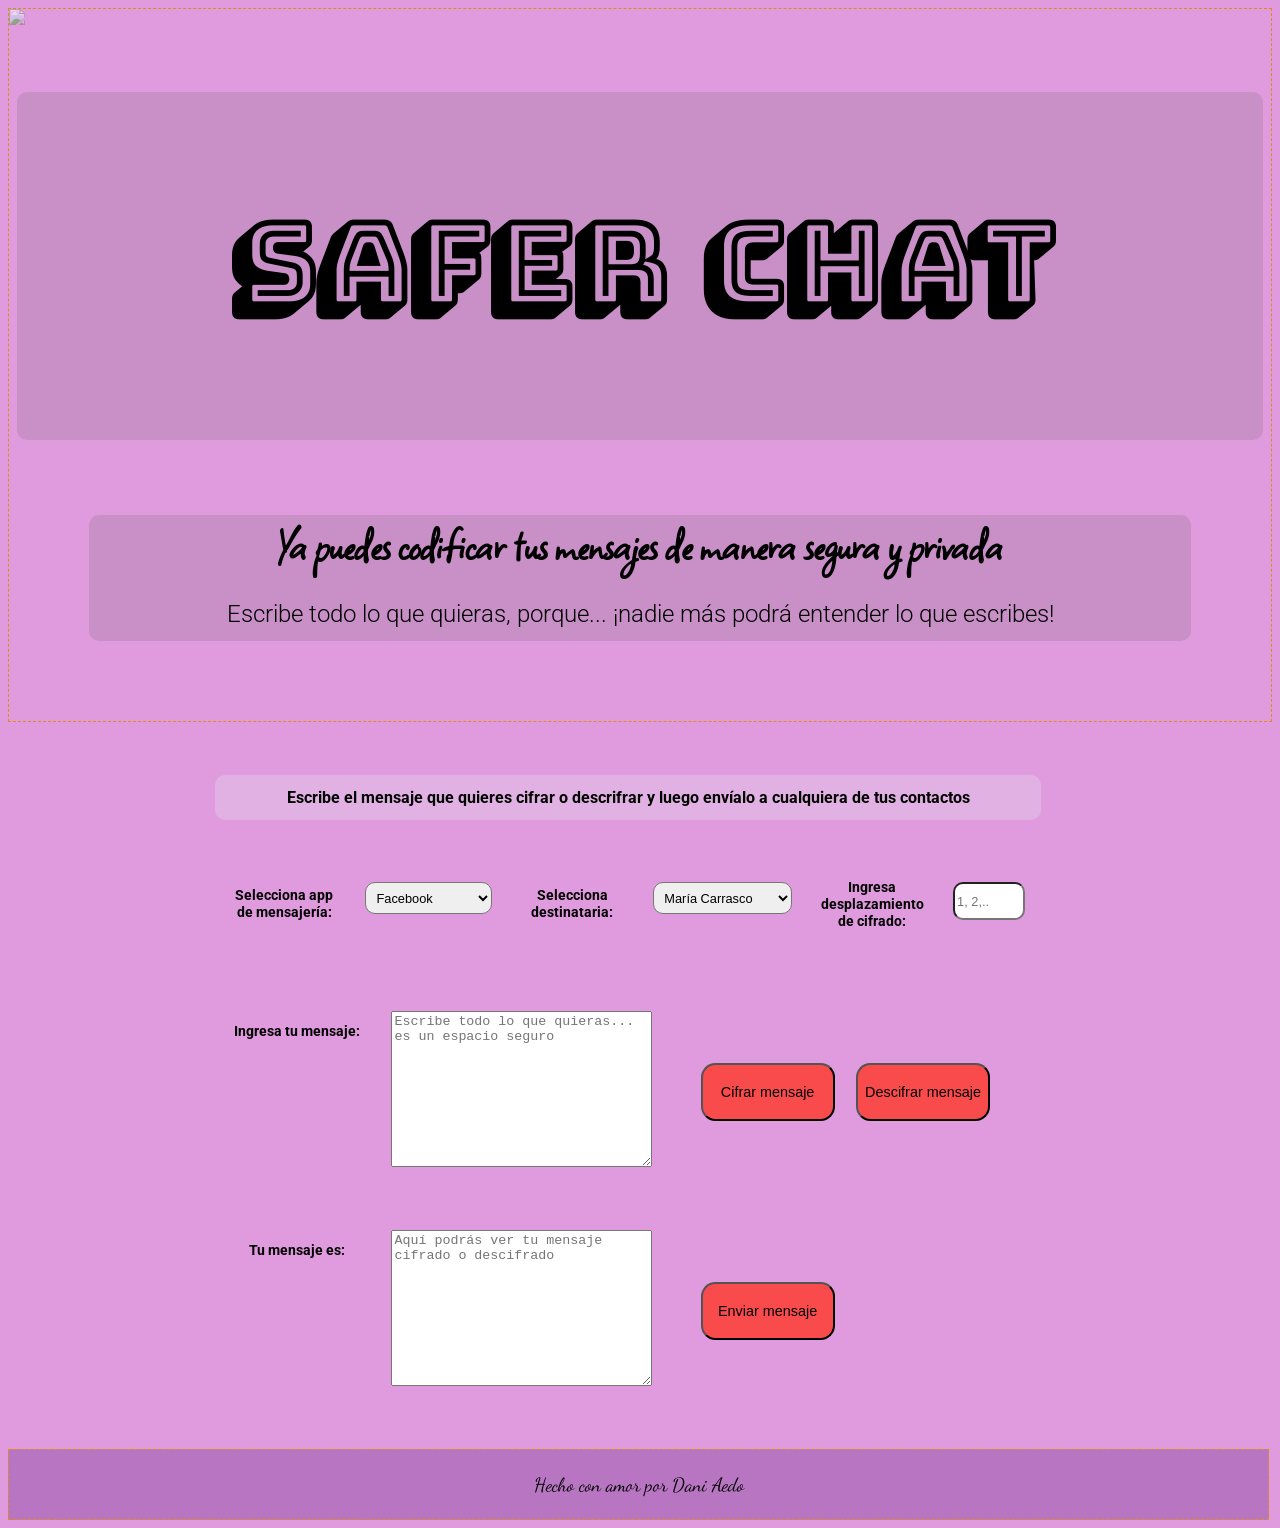
==== commit f1fe5cda: "cambios finales" ====
--- a/src/index.html
+++ b/src/index.html
@@ -13,7 +13,7 @@
   <header>
     <div class="wrap">
       <h1>safer chat</h1>
-      <h2>Ya puedes codificar tus mensajes de manera segura y privada<br><span class="subtitle">Escribe todo lo que quieras, porque... ¡nadie más podrá entender lo que dicen!</span></h2>
+      <h2>Ya puedes codificar tus mensajes de manera segura y privada<br><span class="subtitle">Escribe todo lo que quieras, porque... ¡nadie más podrá entender lo que escribes!</span></h2>
       <img src="/images/90539.jpg">
     </div>
   </header>
@@ -23,21 +23,20 @@
 
 <!--Explicación funcionamiento del cipher-->
     <section>
-      <h4 class="titleMain">¿Cómo funciona?</h4>
-      <p class="textMain">Escribe el mensaje que quieres cifrar o descrifrar y luego envíalo a cualquiera de tus
-        contactos</p>
+      <h4 class="textMain">Escribe el mensaje que quieres cifrar o descrifrar y luego envíalo a cualquiera de tus
+        contactos</h4>
     </section>
 
 <!--Elección del destinatario y offset-->
     <section class="insertText">
-      <h5>Elige aplicación de mensajería:</h5>
+      <h5>Selecciona app de mensajería:</h5>
       <select name="" id="chat-email">
         <option value="1">Facebook</option>
         <option value="2">Instagram</option>
         <option value="3">Whatsapp</option>
         <option value="4">Gmail</option>
       </select>
-      <h5>Elige destinataria:</h5>
+      <h5>Selecciona destinataria:</h5>
       <select name="" id="user">
         <option value="1">María Carrasco</option>
         <option value="2">Lorena Pérez</option>
@@ -45,7 +44,7 @@
         <option value="4">Valentina Cáceres</option>
       </select>
       <h5>Ingresa desplazamiento de cifrado:</h5>
-      <input type="number" id="num-cipher" placeholder="Por ejemplo: 1, 2, 3,..">
+      <input type="number" id="num-cipher" placeholder="1, 2,..">
     </section>
 
 <!--Ingreso del mensaje para cifrar o descifrar-->
@@ -64,12 +63,10 @@
     </section>
   </main>
 
-<!--Pie de página con los links a redes sociales-->
+<!--Pie de página-->
   <footer>
     <div class="wrap">
-      <img src="/images/facebook.png" alt="" class="logo">
-      <img src="/images/instagram.png" alt="" class="logo">
-      <img src="/images/twitter.png" alt="" class="logo">
+      <p>Hecho con amor por Dani Aedo</p>
     </div>
   </footer>
   <script src="index.js" type="module"></script>
--- a/src/style.css
+++ b/src/style.css
@@ -1,6 +1,7 @@
 @import url('https://fonts.googleapis.com/css2?family=Roboto:wght@100;300;400;500;700;900&display=swap');
 @import url('https://fonts.googleapis.com/css2?family=Bungee+Shade&display=swap');
 @import url('https://fonts.googleapis.com/css2?family=Square+Peg&display=swap');
+@import url('https://fonts.googleapis.com/css2?family=Dancing+Script&display=swap');
 
 /*Estilos globales*/
 body {
@@ -44,13 +45,12 @@
     border-radius: 10px; 
     font-family: 'Square Peg', cursive;
     font-size: 3em;
-}
-
-h3 {
-    font-weight: 400; 
-    font-size: 1.2em;
-    background-color:rgba(107, 104, 107, 0.2);
-    border-radius: 10px; 
+    margin: 1.5em;
+    position: relative;
+    z-index: 1;
+    align-items: center;
+    justify-content: center;
+    text-align: center;
 }
 
 /*Estilos main*/
@@ -72,26 +72,16 @@
 }
 
 /*Estilos de títulos y texto*/
-h2 {
-    margin: 1.5em;
-    position: relative;
-    z-index: 1;
-    align-items: center;
-    justify-content: center;
-    text-align: center;
-}
-
 h4 {
-    padding: .5em auto;
+    padding: .8em;
     margin-right: 1.5em; 
 }
 
 h5 {
-    background-color:rgba(230, 201, 236, 0.5);
     border-radius: 10px;
     font-size: .9em;
-    margin-top: .5em;
-    padding: .4em;
+    margin-top: .1em;
+    padding: .2em;
     width: 9em;
     height: 6em;
     display: flex;
@@ -128,10 +118,12 @@
 .textMain {
     background-color:rgba(230, 201, 236, 0.5); 
     align-items: center;
-    justify-content: center;
     text-align: center;
     border-radius: 10px;
     margin-bottom: 2em;
+    font-size: 1em;
+    justify-content: center;
+
 }
 
 #chat-email, #user  {
@@ -160,8 +152,6 @@
     height: 15em;
 }
 
-
-
 /*Estilos de botones*/
 
 .btn-type {
@@ -170,29 +160,22 @@
     border-radius: 1em;
     font-size: .9em;
     margin-top: 5.5em;
-    margin-left: 1.7em;
-    padding: .3em;
-    height: 5em;
-    width: 10em;
+    margin-left: 1.5em;
+    padding: .2em;
+    height: 4em;
+    width: 9.3em;
     text-align:center;
 }
 
 /*Estilos footer*/
 footer .wrap {
+    width: 99%;
+    padding: .2em;
+    justify-content: center;
     text-align: center;
-    align-items: center;
-    justify-content: center;
-    padding: 2em;
-    background-color: rgb(255, 235, 205);
-}
-
-img .logo {
-    width: 25px;
-    height: 25px;
-    display: inline-flex;
-    align-items: center;
-    justify-content: center;
-    align-content: center;
+    background-color: rgba(159, 94, 177, 0.6);
+    font-family: 'Dancing Script', cursive;
+    font-size: 1.2em;
 }
 
 
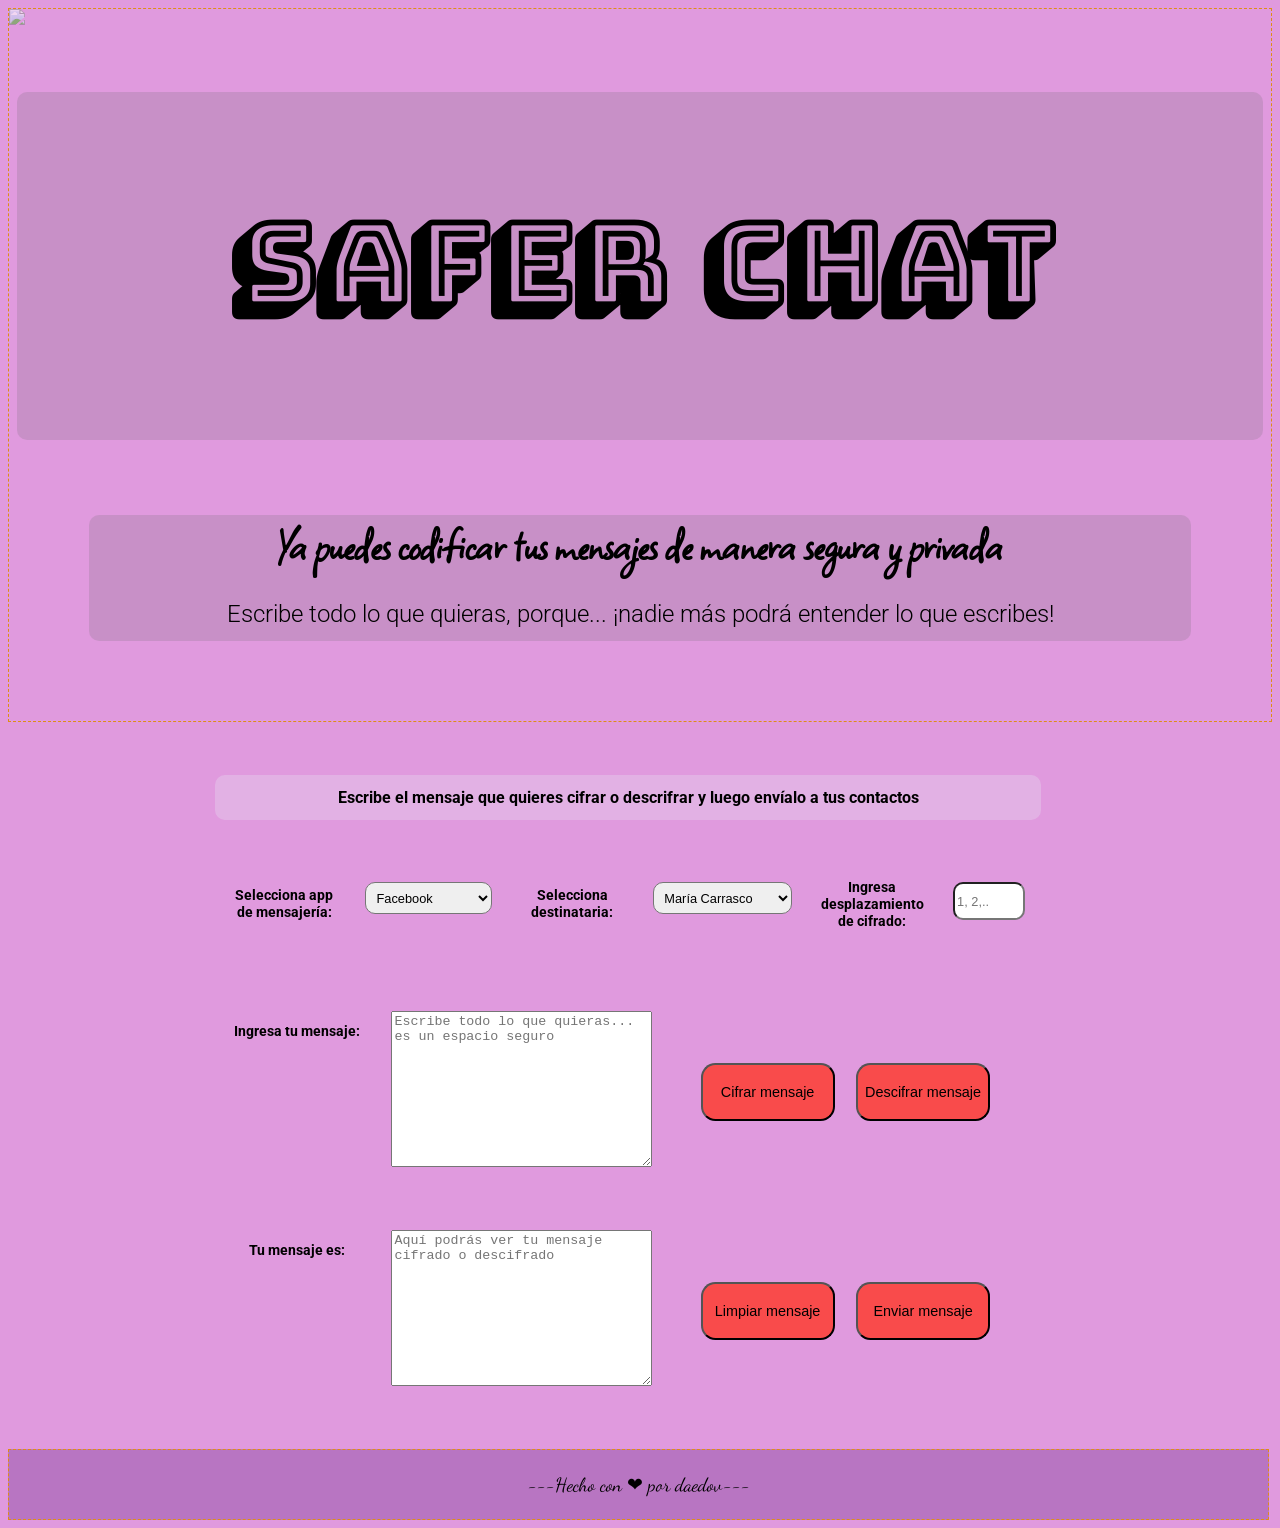
==== commit 67fc3bbb: "estructura de la maqueta html" ====
--- a/src/index.html
+++ b/src/index.html
@@ -22,8 +22,8 @@
   <main class="main-content">
 
 <!--Explicación funcionamiento del cipher-->
-    <section>
-      <h4 class="textMain">Escribe el mensaje que quieres cifrar o descrifrar y luego envíalo a cualquiera de tus
+    <section class="textContent">
+      <h4 class="textMain">Escribe el mensaje que quieres cifrar o descrifrar y luego envíalo a tus
         contactos</h4>
     </section>
 
@@ -46,7 +46,6 @@
       <h5>Ingresa desplazamiento de cifrado:</h5>
       <input type="number" id="num-cipher" placeholder="1, 2,..">
     </section>
-
 <!--Ingreso del mensaje para cifrar o descifrar-->
     <section class="insertText">
       <h5>Ingresa tu mensaje:</h5>
@@ -59,6 +58,7 @@
     <section class="insertText">
       <h5>Tu mensaje es:</h5>
       <textarea id="msn-output" cols="30" rows="10" placeholder="Aquí podrás ver tu mensaje cifrado o descifrado"></textarea>
+      <button class="btn-type btn-place" id="btnClear">Limpiar mensaje</button>
       <button class="btn-type btn-place" id="btnLink">Enviar mensaje</button>
     </section>
   </main>
@@ -66,7 +66,7 @@
 <!--Pie de página-->
   <footer>
     <div class="wrap">
-      <p>Hecho con amor por Dani Aedo</p>
+      <p>---Hecho con ❤ por daedov---</p>
     </div>
   </footer>
   <script src="index.js" type="module"></script>
